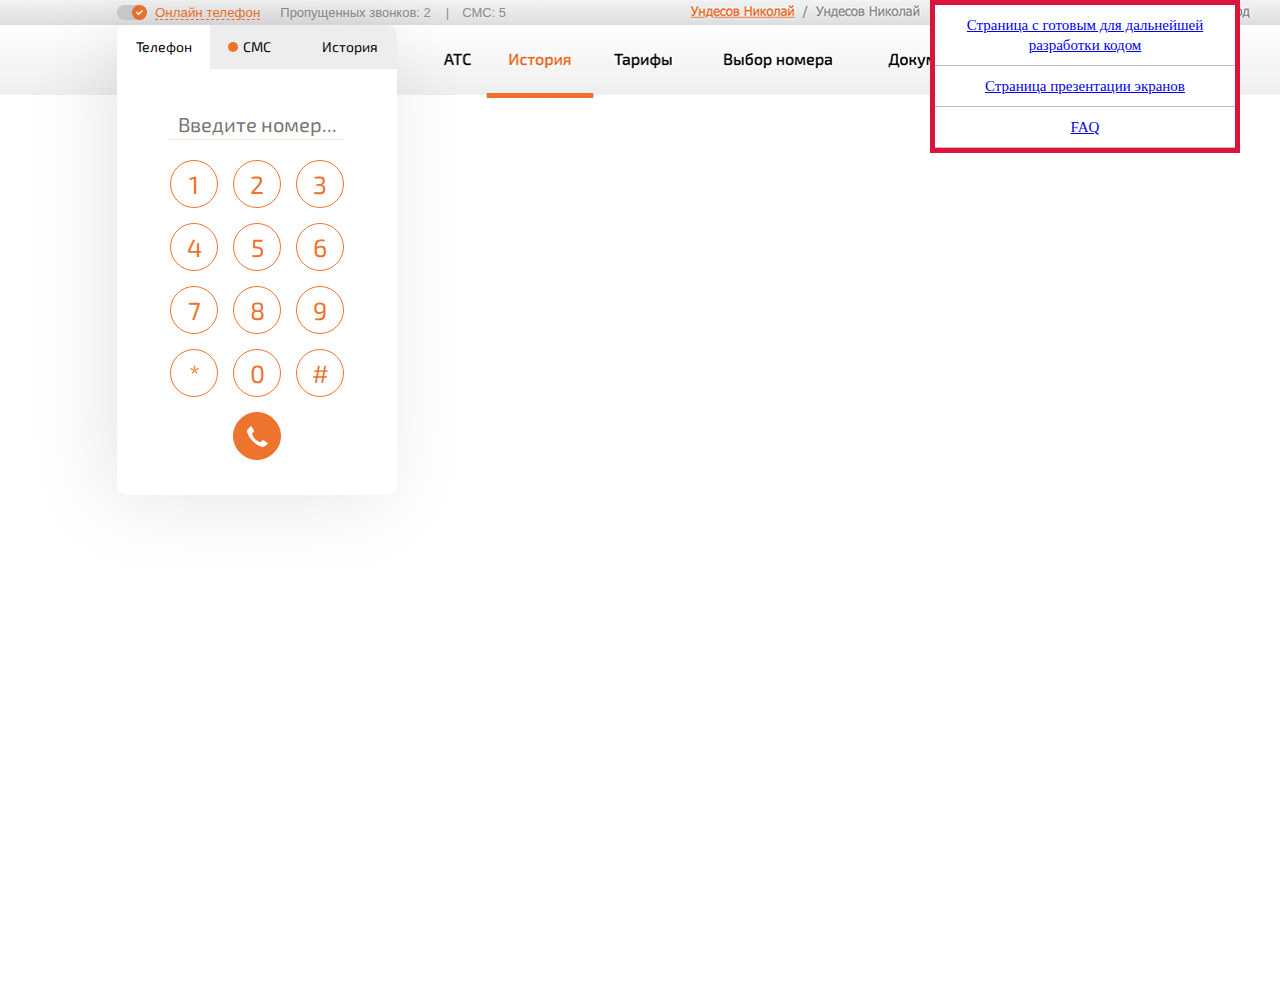
==== index.html @ abaa3167 "rename index file" ====
<!DOCTYPE html>
<html lang="ru">
<head>
  <meta charset="UTF-8">
  <title>Виджет телефона</title>
  <meta name="format-detection" content="telephone=no"><!--Убирает подсветку номеров в edge-->
  <link rel="stylesheet" href="css/style.css">
  <style>
/*
    Стили для демонстрации элементов: 
    1) Задана картинка меню (для наглядности)
    2) Убран фокус у всех элементов
    3) Всем элементам задан box-sizing: border-box;
*/
    body {
      background: url(img/bg-image.png) no-repeat;
      background-position: center top;
      margin: 0;
      padding: 0;
      width: 1437px;
      margin: auto;
      min-height: 1000px;
      padding-left: 117px;
      box-sizing: border-box;
      position: relative;
    }
    
    .menu {
      position: fixed; 
      top: 0; 
      right: 50%;
      transform: translateX(600px);
      width: 300px;
      display: flex;
      flex-direction: column;
      border: 5px solid crimson;
      background-color: #fff;
      z-index: 1000;
    }
    
    .menu-item {
      padding: 10px 5px;
      font-size: 15px;
      line-height: 20px;
      border-bottom: 1px solid silver;
      text-align: center;
    }
    
    .menu-item:hover {
      background-color: crimson;
      color: #fff;
    }
  </style>
</head>
<body class="body">
  <div class="pw">
    <div class="pw-start-panel">
      <button type="button" class="pw-init-toggle pw-init-toggle--on"></button>
      <button type="button" class="pw-open-toggle pw-open-toggle--available">Онлайн телефон</button>
      
      <div class="pw-status-info pw-status-info--display">
        <span class="pw-status-info__item-call">2</span>
        <span class="pw-status-info__item-sms">5</span>
      </div>
    </div>
    
    <div class="pw-viewport pw-viewport--display-full js-pw-scroller-wrapper">
     <div class="pw-indicator pw-indicator--sms pw-block-hidden">
       <div class="pw-indicator__info">
         <div class="pw-indicator__number">+7 965 789 83 67</div>
         <div class="pw-indicator__time">00:00</div>
       </div>
     </div>
     
      <ul class="pw-bar">
        <li class="pw-bar__item pw-bar__item--tel pw-bar__item--active">Телефон</li>
        <li class="pw-bar__item pw-bar__item--sms pw-bar__item--tel pw-bar__item--marked">СМС</li>
        <li class="pw-bar__item pw-bar__item--history">История</li>
      </ul>
      
      <div class="pw-number-field">
        <input type="tel" class="pw-number-field__field" placeholder="Введите номер...">
        <button class="pw-number-field__clean-btn pw-number-field__clean-btn--display"></button>
      </div>
      
      <ul class="pw-numpad">
        <li class="pw-numpad__btn pw-btn">1</li>
        <li class="pw-numpad__btn pw-btn">2</li>
        <li class="pw-numpad__btn pw-btn">3</li>

        <li class="pw-numpad__btn pw-btn">4</li>
        <li class="pw-numpad__btn pw-btn">5</li>
        <li class="pw-numpad__btn pw-btn">6</li>

        <li class="pw-numpad__btn pw-btn">7</li>
        <li class="pw-numpad__btn pw-btn">8</li>
        <li class="pw-numpad__btn pw-btn">9</li>

        <li class="pw-numpad__btn pw-btn">*</li>
        <li class="pw-numpad__btn pw-btn">0</li>
        <li class="pw-numpad__btn pw-btn">#</li>
      </ul>
      
      <ul class="pw-functionpad pw-block-hidden">
        <li class="pw-functionpad__btn pw-btn pw-btn--disabled">
          <svg xmlns="http://www.w3.org/2000/svg" viewBox="0 0 19 27" height="27" width="19" class="pw-btn__icon"><rect ry="4.5" rx="4.5" height="17" width="9" y="3" x="5"></rect><path d="m2.5 16-1 0c0.1 4.2 3.6 7.5 7.8 7.5h0.5c4.2 0.1 7.7-3.3 7.8-7.5l-1 0c-0.1 3.7-3.1 6.6-6.7 6.5h0-0.5 0c-3.7 0.1-6.7-2.8-6.7-6.5z"></path><path d="M9 23h1v3H9V23Z"></path></svg>
        </li>
        <li class="pw-functionpad__btn pw-btn">
          <svg xmlns="http://www.w3.org/2000/svg" viewBox="0 0 23 18" height="18" width="23" class="pw-btn__icon"><path d="M15.5 1V2c3.6 0 6.5 3.2 6.5 7.2v0.6c0 4-2.9 7.2-6.5 7.2v1c4.2 0 7.5-3.7 7.5-8.2V9.2c0-4.5-3.3-8.2-7.5-8.2z"></path><path d="m14.5 5.3v1c2 0 3.5 1.4 3.5 3.1v0.3c0 1.7-1.5 3.1-3.5 3.1v1c2.4 0 4.5-1.8 4.5-4.1V9.4c0-2.3-2-4.1-4.5-4.1z"></path><path d="m0 6h4l6-6h1V18H10L4 12H0Z"></path></svg>
        </li>
        <li class="pw-functionpad__btn pw-btn">
          <svg xmlns="http://www.w3.org/2000/svg" viewBox="0 0 512 512" width="25" height="25" class="pw-btn__icon"><path d="M0 88.5H110.5L213.2 215.1 331.7 79h81.7L359 30.5 392.7 0.8 510.1 101.5 393.1 202.5 359 171.6 416.1 122.4l-60.6-0.8-112.4 129.7 112.4 137.7 58.7 0.4-54.8-49.2 33.4-29.7 117.7 100.3-117 101.4-34.5-30.9 57.1-49.6H330.6L211.3 286.4 85.9 432.5-0.4 431.3 0 391.7 0.1 389.1 61.4 389 182.2 250.3 85.4 131.9-0.3 131.3Z"></path></svg>
        </li>
        <li class="pw-functionpad__btn pw-btn">
          <svg xmlns="http://www.w3.org/2000/svg" viewBox="0 0 21 21" height="21" width="21" class="pw-btn__icon"><circle r="2.5" cy="2.5" cx="2.5"></circle><circle r="2.5" cy="10.5" cx="2.5"></circle><circle r="2.5" cy="18.5" cx="2.5"></circle><circle r="2.5" cy="2.5" cx="10.5"></circle><circle r="2.5" cy="10.5" cx="10.5"></circle><circle r="2.5" cy="10.5" cx="18.5"></circle><circle r="2.5" cy="18.5" cx="18.5"></circle><circle r="2.5" cy="2.5" cx="18.5"></circle><circle r="2.5" cy="18.5" cx="10.5"></circle></svg>
        </li>
        <li class="pw-functionpad__btn pw-btn">
          <svg xmlns="http://www.w3.org/2000/svg" viewBox="0 0 15 16" width="15" height="16" class="pw-btn__icon"><rect width="5.6" height="16"></rect><rect x="9.4" width="5.6" height="16"></rect></svg>
        </li>
      </ul>
      
      <ul class="pw-actionpad pw-actionpad--make-call">
        <li class="pw-actionpad__btn pw-actionpad__btn--back pw-btn pw-btn--color">
          <svg xmlns="http://www.w3.org/2000/svg" viewBox="0 0 55 46" width="25" height="25" class="pw-btn__icon"><polygon points="43 0 43 46 3 23"></polygon></svg>
        </li>
        
        <li class="pw-actionpad__btn pw-actionpad__btn--chat pw-btn pw-btn--color">
          <svg xmlns="http://www.w3.org/2000/svg" viewBox="0 0 136 95" width="25" height="17" class="pw-btn__icon"><path class="st0" d="M131.8 0H4.2C1.9 0 0 1.9 0 4.2V90.8c0 2.3 1.9 4.2 4.2 4.2l83.6-0.2h43.9c2.3 0 4.2-1.9 4.2-4.2V4.2C136 1.9 134.2 0 131.8 0ZM119.2 8.6 68.9 58.9 18.7 8.6ZM8.4 10.3 43.3 45.3 8.4 80.2Zm5.4 76.2 35.4-35.4 16.6 16.7c0.8 0.8 1.8 1.2 3 1.2 1.1 0 2.2-0.4 3-1.2l14.7-14.8 33.2 33.2H85.1m42.6-3.8-35.2-35.2 35.2-35.2z"></path></svg>
        </li>

        <li class="pw-actionpad__btn pw-actionpad__btn--call pw-btn pw-btn--color">
          <svg xmlns="http://www.w3.org/2000/svg" width="21" height="21" viewBox="0 0 21 21" class="pw-btn__icon"><path d="M16.3 21C16.8 21 21 17.9 21 17.5 21 17.1 16.3 14.1 15.9 14.1 15.5 14.1 14.1 15.8 13.8 16 13.4 16.1 11.1 16.1 8.5 13.5 6 11 5.1 8 5.1 7.5 5.1 7.1 7.2 5.7 7.3 5.3 7.4 5 4.5 0 4 0 3.5 0 0 4.3 0 4.7 0 5 0.3 9.6 6.2 15.5 12 21.3 15.9 21 16.3 21Z"></path></svg>
        </li>

        <li class="pw-actionpad__btn pw-actionpad__btn--cancel pw-btn pw-btn--color">
          <svg xmlns="http://www.w3.org/2000/svg" viewBox="0 0 28 28" width="21" height="21" class="pw-btn__icon"><path d="M0 24l4 4 10-10 10 10 4-4L18 14 28 4l-4-4L14 10 4 0 0 4l10 10L0 24z"></path></svg>
        </li>

        <li class="pw-actionpad__btn pw-actionpad__btn--transfer pw-btn pw-btn--color">
          <svg xmlns="http://www.w3.org/2000/svg" viewBox="0 0 512 512" width="25" height="25" class="pw-btn__icon"><path d="M0 88.5H110.5L213.2 215.1 331.7 79h81.7L359 30.5 392.7 0.8 510.1 101.5 393.1 202.5 359 171.6 416.1 122.4l-60.6-0.8-112.4 129.7 112.4 137.7 58.7 0.4-54.8-49.2 33.4-29.7 117.7 100.3-117 101.4-34.5-30.9 57.1-49.6H330.6L211.3 286.4 85.9 432.5-0.4 431.3 0 391.7 0.1 389.1 61.4 389 182.2 250.3 85.4 131.9-0.3 131.3Z"></path></svg>
        </li>
      </ul>
      
      <div class="pw-chats-box js-pw-scroller-wrapper  pw-block-hidden">
        <div class="pw-chats-box__bar">
          <div class="pw-chats-box__date">12.04.2017</div>
          <div class="pw-chats-box__add"></div>
        </div>
        
        <ul class="pw-chats-box__list js-pw-scroller">
          <li class="pw-chats-box__item pw-item pw-item--marked pw-item--chat">
            <div class="pw-item__number">+7 556 463 58 74</div>
            <div class="pw-item__time">10:12</div>
          </li>

          <li class="pw-chats-box__item pw-item pw-item--marked pw-item--chat">
            <div class="pw-item__number">+7 556 463 58 74</div>
            <div class="pw-item__time">10:12</div>
          </li>

          <li class="pw-chats-box__item pw-item pw-item--marked pw-item--chat">
            <div class="pw-item__number">+7 556 463 58 74</div>
            <div class="pw-item__time">10:12</div>
          </li>

          <li class="pw-chats-box-item pw-item pw-item--chat">
            <div class="pw-item__number">+7 556 463 58 74</div>
            <div class="pw-item__time">10:12</div>
          </li>

          <li class="pw-chats-box-item pw-item pw-item--chat">
            <div class="pw-item__number">+7 556 463 58 74</div>
            <div class="pw-item__time">10:12</div>
          </li>

          <li class="pw-chats-box-item pw-item pw-item--chat">
            <div class="pw-item__number">+7 556 463 58 74</div>
            <div class="pw-item__time">10:12</div>
          </li>

          <li class="pw-chats-box-item pw-item pw-item--chat">
            <div class="pw-item__number">+7 556 463 58 74</div>
            <div class="pw-item__time">10:12</div>
          </li>

          <li class="pw-chats-box-item pw-item pw-item--chat">
            <div class="pw-item__number">+7 556 463 58 74</div>
            <div class="pw-item__time">10:12</div>
          </li>

          <li class="pw-chats-box-item pw-item pw-item--chat">
            <div class="pw-item__number">+7 556 463 58 74</div>
            <div class="pw-item__time">10:12</div>
          </li>

          <li class="pw-chats-box-item pw-item pw-item--chat">
            <div class="pw-item__number">+7 556 463 58 74</div>
            <div class="pw-item__time">10:12</div>
          </li>

          <li class="pw-chats-box-item pw-item pw-item--chat">
            <div class="pw-item__number">+7 556 463 58 74</div>
            <div class="pw-item__time">10:12</div>
          </li>

          <li class="pw-chats-box-item pw-item pw-item--chat">
            <div class="pw-item__number">+7 556 463 58 74</div>
            <div class="pw-item__time">10:12</div>
          </li>

          <li class="pw-chats-box-item pw-item pw-item--chat">
            <div class="pw-item__number">+7 556 463 58 74</div>
            <div class="pw-item__time">10:12</div>
          </li>

          <li class="pw-chats-box-item pw-item pw-item--chat">
            <div class="pw-item__number">+7 556 463 58 74</div>
            <div class="pw-item__time">10:12</div>
          </li>

          <li class="pw-chats-box-item pw-item pw-item--chat">
            <div class="pw-item__number">+7 556 463 58 74</div>
            <div class="pw-item__time">10:12</div>
          </li>
        </ul>
      </div>
      
      <div class="pw-chat-box js-pw-scroller-wrapper pw-block-hidden">
        <div class="pw-chat-box__bar"> 
          <button class="pw-chat-box__back"></button>
          <div class="pw-chat-box__number">+7 556 463 58 74</div>
        </div> 
          <ul class="pw-chat-box__sms-list js-pw-scroller">
            <li class="pw-chat-box__sms pw-chat-box__sms--in">Входящее сообщение</li>
            <li class="pw-chat-box__sms pw-chat-box__sms--out">Исходящее сообщение</li>
            <li class="pw-chat-box__sms pw-chat-box__sms--in">Длиииииииииииииииииииииииииииииииииииииииииииииииииииииииииииииииииииииииииииииииииииииииииииииииииииииииииииииииииииииииииииииииииииииииииинное входящее сообщение</li>
            <li class="pw-chat-box__sms pw-chat-box__sms--out">Длиииииииииииииииииииииииииииииииииииииииииииииииииииииииииииииииииииииииииииииииииииииииииииииииииииииииииииииииииииииииииииииииииииииииииинное исходящее сообщение</li>
            <li class="pw-chat-box__sms pw-chat-box__sms--in">.</li>
            <li class="pw-chat-box__sms pw-chat-box__sms--out">.</li>
            <li class="pw-chat-box__sms pw-chat-box__sms--in">Входящее сообщение</li>
            <li class="pw-chat-box__sms pw-chat-box__sms--out">Исходящее сообщение</li>
          </ul>
        <div class="pw-chat-box__field-group">
          <input type="text" class="pw-chat-box__sms-field" placeholder="Введите сообщение...">
          <button class="pw-chat-box__send-btn">Отправить</button>
        </div>
      </div>
      
      <div class="pw-history-box js-pw-scroller-wrapper  pw-block-hidden">
        <div class="pw-history-box__bar">
          <div class="pw-history-box__date">12.04.2017</div>
        </div>
        
        <ul class="pw-history-box__list js-pw-scroller" >
          <li class="pw-history-box__item pw-item pw-item--status--answered pw-item--type--in pw-item--marked">
            <div class="pw-item__number">+7 556 463 58 74</div>
            <div class="pw-item__time">10:12</div>
          </li>
          <li class="pw-history-box__item pw-item pw-item--status--answered pw-item--type--internal">
            <div class="pw-item__number">+7 556 463 58 74</div>
            <div class="pw-item__time">10:12</div>
          </li>
          <li class="pw-history-box__item pw-item pw-item--status--answered pw-item--type--out">
            <div class="pw-item__number">+7 556 463 58 74</div>
            <div class="pw-item__time">10:12</div>
          </li>

          <li class="pw-history-box__item pw-item pw-item--status--missed pw-item--type--in">
            <div class="pw-item__number">+7 556 463 58 74</div>
            <div class="pw-item__time">10:12</div>
          </li>
          <li class="pw-history-box__item pw-item pw-item--status--missed pw-item--type--internal">
            <div class="pw-item__number">+7 556 463 58 74</div>
            <div class="pw-item__time">10:12</div>
          </li>
          <li class="pw-history-box__item pw-item pw-item--status--missed pw-item--type--out">
            <div class="pw-item__number">+7 556 463 58 74</div>
            <div class="pw-item__time">10:12</div>
          </li>

          <li class="pw-history-box__item pw-item pw-item--status--fail pw-item--type--in">
            <div class="pw-item__number">+7 556 463 58 74</div>
            <div class="pw-item__time">10:12</div>
          </li>
          <li class="pw-history-box__item pw-item pw-item--status--fail pw-item--type--internal">
            <div class="pw-item__number">+7 556 463 58 74</div>
            <div class="pw-item__time">10:12</div>
          </li>
          <li class="pw-history-box__item pw-item pw-item--status--fail pw-item--type--out">
            <div class="pw-item__number">+7 556 463 58 74</div>
            <div class="pw-item__time">10:12</div>
          </li>
        </ul>
      </div>
    </div>
    <button class="pw-btn-minimize"></button>
  </div>
  
  <div class="menu">
    <a href="index1.html" class="menu-item">Страница с готовым для дальнейшей разработки кодом</a>
    <a href="screens.html" class="menu-item">Страница презентации экранов</a>
    <a href="faq.html" class="menu-item">FAQ</a>
  </div>
  <script src="js/script.js"></script>
</body>
</html>
---- css/style.css ----
/******************** buns *****************/
/******************** @ *****************/
@import url('https://fonts.googleapis.com/css?family=Exo+2:400,500,600');
.pw {
  -webkit-box-sizing: border-box;
  box-sizing: border-box;
}
.pw *,
.pw *::before,
.pw *::after {
  -webkit-box-sizing: inherit;
  box-sizing: inherit;
}
.pw *:focus {
  outline: none;
}
@keyframes call-out {
  0% {
    background-position: -100px 0;
  }
  50% {
    background-position: -290px 0;
  }
  100% {
    background-position: -100px 0;
  }
}
@keyframes call-in {
  0% {
    background-position: 20px 0;
  }
  50% {
    background-position: 220px 0;
  }
  100% {
    background-position: 20px 0;
  }
}
/***************** blocks **************/
.pw {
  position: relative;
  height: 25px;
}
.pw .pw-start-panel {
  height: 25px;
}
.pw .pw-init-toggle {
  margin-right: 8px;
}
.pw .pw-open-toggle {
  margin-right: 20px;
}
.pw .pw-viewport {
  position: absolute;
  left: 0;
  top: 100%;
}
.pw-start-panel {
  height: 25px;
  display: flex;
  align-items: center;
}
.pw-init-toggle {
  display: inline-block;
  border: none;
  background-color: transparent;
  border-radius: 0;
  padding: 0;
  width: 30px;
  height: 15px;
  border-radius: 8px;
  background-color: #cbcbcb;
  cursor: pointer;
}
.pw-init-toggle:before {
  content: "";
  display: block;
  width: 15px;
  height: 15px;
  border-radius: 50%;
  background-image: url(../img/status-off.svg);
  background-repeat: no-repeat;
  background-size: 7px;
  background-position: center center;
  background-color: #676767;
  transition: margin-left 0.5s;
}
.pw-init-toggle--on:before {
  margin-left: 15px;
  background-color: #ee732d;
  background-image: url(../img/status-on.svg);
}
.pw-open-toggle {
  display: inline-block;
  border: none;
  background-color: transparent;
  border-radius: 0;
  padding: 0;
  position: relative;
  cursor: no-drop;
  color: #818181;
}
.pw-open-toggle--available {
  color: #ee732d;
  cursor: pointer;
}
.pw-open-toggle--available::before {
  content: "";
  width: 100%;
  position: absolute;
  bottom: 0px;
  border-bottom: 1px dashed #ee732d;
}
.pw-status-info {
  font-family: Tahoma, sans-serif;
  font-size: 0;
  line-height: 25px;
  color: #8b8b8b;
  display: none;
}
.pw-status-info--display {
  display: flex;
}
.pw-status-info__item-sms {
  font-size: 13px;
  padding-left: 13px;
}
.pw-status-info__item-sms::before {
  content: "СМС: ";
}
.pw-status-info__item-call {
  font-size: 13px;
}
.pw-status-info__item-call::before {
  content: "Пропущенных звонков: ";
}
.pw-status-info__item-call::after {
  content: "|";
  padding-left: 15px;
}
.pw-viewport {
  width: 280px;
  background-color: #fff;
  overflow: hidden;
  border-radius: 10px;
  height: 0;
  box-shadow: -10px 5px 80px 0px rgba(0, 0, 0, 0.1);
  transition: height ease 0.5s;
}
.pw-viewport--display-short {
  height: 70px;
}
.pw-viewport--display-full {
  height: 470px;
}
.pw-btn-minimize {
  background-color: transparent;
  border-radius: 0;
  padding: 0;
  width: 22px;
  height: 22px;
  border-radius: 50%;
  border: none;
  background-color: #fff;
  box-shadow: 0 0 21px 0 rgba(0, 0, 0, 0.15);
  position: absolute;
  left: 129px;
  top: 510px;
  cursor: pointer;
  display: none;
}
.pw-btn-minimize::before,
.pw-btn-minimize::after {
  content: "";
  display: block;
  width: 2px;
  background-color: gray;
  height: 9px;
  position: absolute;
  top: 7px;
  left: 10px;
  border-radius: 1px;
  transform-origin: 1px 1px;
}
.pw-btn-minimize::before {
  transform: rotate(45deg);
}
.pw-btn-minimize::after {
  transform: rotate(-45deg);
}
.pw-btn-minimize:hover {
  background-color: #ee732d;
}
.pw-btn-minimize:hover::before,
.pw-btn-minimize:hover::after {
  background-color: #fff;
}
.pw-btn-minimize--display {
  display: block;
}
.pw-bar {
  margin-top: 0;
  margin-bottom: 0;
  padding-left: 0;
  list-style: none;
  width: 280px;
  display: flex;
  font-family: "Exo 2", Tahoma, sans-serif;
  font-size: 14px;
  font-weight: normal;
  color: #000;
}
.pw-bar__item {
  flex-basis: 90px;
  flex-grow: 1;
  text-align: center;
  background-color: #ededed;
  line-height: 44px;
  cursor: pointer;
}
.pw-bar__item:hover {
  background-color: #ee732d;
  color: #fff;
}
.pw-bar__item:hover::before {
  background-color: #fff;
}
.pw-bar__item--marked::before {
  content: "";
  display: inline-block;
  width: 10px;
  height: 10px;
  margin-right: -10px;
  background-color: #ee732d;
  border-radius: 50%;
  transform: translateX(-15px);
}
.pw-bar__item--active {
  background-color: #fff;
}
.pw-bar__item--active:hover {
  background-color: #fff;
  color: #000;
}
.pw-bar__item--active:hover::before {
  background-color: #ee732d;
}
.pw-btn {
  width: 48px;
  height: 48px;
  border-radius: 50%;
  border: 1px solid #ee732d;
  text-align: center;
  line-height: 1;
  font-family: "Exo 2", Tahoma, sans-serif;
  font-size: 25px;
  color: #ee732d;
  display: flex;
  align-items: center;
  justify-content: center;
  cursor: pointer;
}
.pw-btn__icon {
  fill: #ee732d;
}
.pw-btn:hover {
  background-color: #ee732d;
  color: #fff;
  border-color: #ee732d;
}
.pw-btn:hover .pw-btn__icon {
  fill: #fff;
}
.pw-btn--color {
  background-color: #ee732d;
  color: #fff;
}
.pw-btn--color .pw-btn__icon {
  fill: #fff;
}
.pw-btn--color:hover {
  background-color: #fff;
  color: #ee732d;
}
.pw-btn--color:hover .pw-btn__icon {
  fill: #ee732d;
}
.pw-btn--disabled {
  border-color: #979797;
  color: #979797;
}
.pw-btn--disabled .pw-btn__icon {
  fill: #979797;
}
.pw-btn--disabled:hover {
  background-color: #fff;
  color: #979797;
  border-color: #979797;
}
.pw-btn--disabled:hover .pw-btn__icon {
  fill: #979797;
}
/*Круглые кнопки*/
.pw-number-field {
  width: 280px;
  padding: 0 53px;
  position: relative;
  margin-bottom: 20px;
  margin-top: 40px;
}
.pw-number-field__field {
  width: 100%;
  border: none;
  border-bottom: 1px solid #fbe3d7;
  font-family: "Exo 2", Tahoma, sans-serif;
  font-size: 20px;
  line-height: 30px;
  color: #000;
  text-align: center;
  padding: 0;
}
.pw-number-field__field:focus + .pw-number-field__clean-btn {
  display: block;
}
.pw-number-field__clean-btn {
  border: none;
  background-color: transparent;
  border-radius: 0;
  padding: 0;
  width: 15px;
  height: 15px;
  position: absolute;
  right: 33px;
  top: 7px;
  display: none;
  cursor: pointer;
}
.pw-number-field__clean-btn::before,
.pw-number-field__clean-btn::after {
  content: "";
  display: block;
  position: absolute;
  width: 1px;
  height: 100%;
  background-color: #ee732d;
  left: 7px;
  top: 0;
  transform-origin: center center;
}
.pw-number-field__clean-btn::before {
  transform: rotate(45deg);
}
.pw-number-field__clean-btn::after {
  transform: rotate(-45deg);
}
.pw-number-field__clean-btn:hover::before,
.pw-number-field__clean-btn:hover::after {
  background-color: #979797;
}
.pw-numpad {
  width: 280px;
  margin-top: 0;
  margin-bottom: 0;
  padding-left: 0;
  list-style: none;
  padding: 0 53px;
  display: flex;
  flex-wrap: wrap;
}
.pw-numpad__btn {
  flex-grow: 0;
  flex-shrink: 0;
  margin-right: 15px;
  margin-bottom: 15px;
}
.pw-numpad__btn:nth-child(3n) {
  margin-right: 0;
}
.pw-actionpad {
  width: 280px;
  margin-top: 0;
  margin-bottom: 0;
  padding-left: 0;
  list-style: none;
  padding: 0 53px;
  display: flex;
  justify-content: space-between;
}
.pw-actionpad__btn {
  flex-shrink: 0;
  display: none;
}
.pw-actionpad--make-call {
  justify-content: center;
}
.pw-actionpad--make-call .pw-actionpad__btn--call {
  display: flex;
}
.pw-actionpad--connecting {
  justify-content: center;
}
.pw-actionpad--connecting .pw-actionpad__btn--cancel {
  display: flex;
}
.pw-actionpad--call {
  justify-content: center;
}
.pw-actionpad--call .pw-actionpad__btn--cancel {
  display: flex;
}
.pw-actionpad--transfer-call .pw-actionpad__btn--back {
  display: flex;
}
.pw-actionpad--transfer-call .pw-actionpad__btn--transfer {
  display: flex;
}
.pw-actionpad--incoming-call .pw-actionpad__btn--call {
  display: flex;
}
.pw-actionpad--incoming-call .pw-actionpad__btn--cancel {
  display: flex;
}
.pw-actionpad--transfer-call .pw-actionpad__btn--back {
  display: flex;
}
.pw-actionpad--transfer-call .pw-actionpad__btn--transfer {
  display: flex;
}
.pw-actionpad--make-call-again .pw-actionpad__btn--back {
  display: flex;
}
.pw-actionpad--make-call-again .pw-actionpad__btn--call {
  display: flex;
}
.pw-actionpad--make-chat .pw-actionpad__btn--back {
  display: flex;
}
.pw-actionpad--make-chat .pw-actionpad__btn--chat {
  display: flex;
}
.pw-functionpad {
  width: 280px;
  margin-top: 0;
  margin-bottom: 0;
  padding-left: 0;
  list-style: none;
  padding: 0 53px;
  display: flex;
  flex-wrap: wrap;
  justify-content: space-between;
  margin-top: 120px;
  height: 267px;
  align-content: flex-start;
}
.pw-functionpad__btn {
  flex-grow: 0;
  flex-shrink: 0;
  margin-right: 15px;
  margin-bottom: 15px;
}
.pw-functionpad__btn:nth-child(3n),
.pw-functionpad__btn:last-child {
  margin-right: 0;
}
.pw-history-box {
  width: 280px;
  height: 426px;
  position: relative;
}
.pw-history-box__bar {
  height: 50px;
  width: 280px;
  display: flex;
  font-family: "Exo 2", Tahoma, sans-serif;
  font-size: 13px;
  line-height: 13px;
  color: rgba(0, 0, 0, 0.7);
  box-shadow: 0 0 25px 0 rgba(0, 0, 0, 0.1);
  position: absolute;
  top: 0;
  left: 0;
  z-index: 1;
}
.pw-history-box__date {
  margin-right: auto;
  padding-left: 20px;
  padding-top: 30px;
}
.pw-history-box__add {
  margin-left: auto;
  width: 50px;
  height: 50px;
  position: relative;
  cursor: pointer;
}
.pw-history-box__add::before,
.pw-history-box__add::after {
  content: "";
  display: block;
  position: absolute;
  width: 2px;
  height: 18px;
  left: 24px;
  top: 16px;
  background-color: #ee732d;
  transform-origin: center center;
}
.pw-history-box__add::before {
  transform: rotate(-90deg);
}
.pw-history-box__add:hover {
  background-color: #ee732d;
}
.pw-history-box__add:hover::after,
.pw-history-box__add:hover::before {
  background-color: #fff;
}
.pw-history-box__list {
  width: 280px;
  height: 376px;
  margin-top: 0;
  margin-bottom: 0;
  padding-left: 0;
  list-style: none;
  overflow-x: hidden;
  overflow-y: scroll;
  margin-top: 50px;
}
.pw-chats-box {
  width: 280px;
  height: 426px;
  position: relative;
}
.pw-chats-box__bar {
  height: 50px;
  width: 280px;
  display: flex;
  font-family: "Exo 2", Tahoma, sans-serif;
  font-size: 13px;
  line-height: 13px;
  color: rgba(0, 0, 0, 0.7);
  box-shadow: 0 0 25px 0 rgba(0, 0, 0, 0.1);
  position: absolute;
  top: 0;
  left: 0;
  z-index: 1;
}
.pw-chats-box__date {
  margin-right: auto;
  padding-left: 20px;
  padding-top: 30px;
}
.pw-chats-box__add {
  margin-left: auto;
  width: 50px;
  height: 50px;
  position: relative;
  cursor: pointer;
}
.pw-chats-box__add::before,
.pw-chats-box__add::after {
  content: "";
  display: block;
  position: absolute;
  width: 2px;
  height: 18px;
  left: 24px;
  top: 16px;
  background-color: #ee732d;
  transform-origin: center center;
}
.pw-chats-box__add::before {
  transform: rotate(-90deg);
}
.pw-chats-box__add:hover {
  background-color: #ee732d;
}
.pw-chats-box__add:hover::after,
.pw-chats-box__add:hover::before {
  background-color: #fff;
}
.pw-chats-box__list {
  width: 280px;
  height: 376px;
  margin-top: 0;
  margin-bottom: 0;
  padding-left: 0;
  list-style: none;
  overflow-x: hidden;
  overflow-y: scroll;
  margin-top: 50px;
}
.pw-item {
  height: 55px;
  border-bottom: 1px solid #e6e6e6;
  position: relative;
  font-family: "Exo 2", Tahoma, sans-serif;
  width: 280px;
  cursor: pointer;
  display: flex;
  align-items: center;
}
.pw-item__number {
  line-height: 15px;
  font-weight: 600;
  font-size: 13px;
  word-wrap: break-word;
  flex: 1 0 120px;
}
.pw-item__time {
  line-height: 15px;
  font-size: 11px;
  width: 55px;
  text-align: center;
  flex: 0 0 55px;
}
.pw-item::before,
.pw-item::after {
  content: "";
  display: block;
  position: absolute;
  width: 80px;
  height: 18px;
  left: 6px;
  font-size: 10px;
  line-height: 18px;
  padding-left: 10px;
}
.pw-item::before {
  top: 13px;
  background-image: url(../img/type-marks.svg);
  background-repeat: no-repeat;
  background-size: 80px auto;
  font-weight: 600;
}
.pw-item::after {
  top: 29px;
}
.pw-item--status--answered {
  background-color: #f6ffeb;
}
.pw-item--status--answered::after {
  content: "Отвечен";
}
.pw-item--status--missed {
  background-color: #ffebe1;
}
.pw-item--status--missed::after {
  content: "Пропущен";
}
.pw-item--status--missed.pw-item--type--in::before {
  background-position: -5px -72px;
}
.pw-item--status--missed.pw-item--type--out::before {
  background-position: 0 -54px;
}
.pw-item--status--missed.pw-item--type--internal::before {
  background-position: 0 -90px;
}
.pw-item--status--fail {
  background-color: #ffebe1;
}
.pw-item--status--fail::after {
  content: "Ошибка";
}
.pw-item--status--fail.pw-item--type--in::before {
  background-position: -5px -72px;
}
.pw-item--status--fail.pw-item--type--out::before {
  background-position: 0 -54px;
}
.pw-item--status--fail.pw-item--type--internal::before {
  background-position: 0 -90px;
}
.pw-item--type--in {
  padding-left: 95px;
}
.pw-item--type--in::before {
  content: "Входящий";
  background-position: -5px -18px;
}
.pw-item--type--in:hover::before {
  background-position: -5px -126px;
}
.pw-item--type--out {
  padding-left: 95px;
}
.pw-item--type--out::before {
  content: "Исходящий";
  background-position: 0 0;
}
.pw-item--type--out:hover::before {
  background-position: 0 -108px;
}
.pw-item--type--internal {
  padding-left: 95px;
}
.pw-item--type--internal::before {
  content: "Внутренний";
  background-position: 0 -36px;
}
.pw-item--type--internal:hover::before {
  background-position: 0 -144px;
}
.pw-item--chat {
  padding-left: 20px;
  padding-right: 35px;
}
.pw-item--chat::after {
  display: none;
}
.pw-item--chat::before {
  content: "";
  display: block;
  width: 12px;
  height: 12px;
  border: 2px solid #ee732d;
  position: absolute;
  transform: rotate(45deg);
  border-left: none;
  border-bottom: none;
  top: 22px;
  left: 250px;
  padding-left: 0;
  background: none;
}
.pw-item--chat:hover::before {
  border-color: #fff;
}
.pw-item--marked .pw-item__number::after {
  content: "";
  display: inline-block;
  width: 10px;
  height: 10px;
  background-color: #ee732d;
  border-radius: 50%;
  margin-left: 12px;
}
.pw-item--marked:hover .pw-item__number::after {
  background-color: #fff;
}
.pw-item:hover {
  border-bottom-color: #ee732d;
  background-color: #ee732d;
  color: #fff;
}
.pw-chat-box {
  width: 280px;
  overflow: hidden;
  font-family: "Exo 2", Tahoma, sans-serif;
  font-size: 14px;
  line-height: 18px;
  position: relative;
  padding: 50px 0;
  height: 426px;
}
.pw-chat-box__bar {
  height: 50px;
  width: 280px;
  position: absolute;
  left: 0;
  top: 0;
  z-index: 1;
  box-shadow: 0 0 25px 0 rgba(0, 0, 0, 0.1);
}
.pw-chat-box__back {
  height: 50px;
  width: 50px;
  position: relative;
  padding-left: 35px;
  padding-top: 26px;
  cursor: pointer;
  border: none;
  background-color: transparent;
  border-radius: 0;
  padding: 0;
  position: absolute;
  top: 0;
  left: 0;
}
.pw-chat-box__back::after {
  content: "";
  display: block;
  width: 12px;
  height: 12px;
  border: 2px solid #ee732d;
  position: absolute;
  transform: rotate(-45deg);
  border-right: none;
  border-bottom: none;
  top: 20px;
  left: 20px;
}
.pw-chat-box__back:hover {
  background-color: #ee732d;
  color: #fff;
}
.pw-chat-box__back:hover::after {
  border-color: #fff;
}
.pw-chat-box__number {
  height: 50px;
  text-align: center;
  line-height: 50px;
  font-weight: bold;
  font-size: 14px;
}
.pw-chat-box__sms-list {
  background-color: #f1f0f0;
  margin-top: 0;
  margin-bottom: 0;
  padding-left: 0;
  list-style: none;
  overflow-x: hidden;
  overflow-y: scroll;
  width: 280px;
  height: 326px;
}
.pw-chat-box__sms {
  border-radius: 20px;
  min-height: 40px;
  position: relative;
  padding: 10px 15px;
  word-wrap: break-word;
  margin: 20px 15px;
}
.pw-chat-box__sms::before {
  content: "";
  display: block;
  width: 20px;
  height: 20px;
  border: 10px solid transparent;
  position: absolute;
  bottom: 3px;
}
.pw-chat-box__sms--in {
  background-color: #cefa90;
  margin-right: 30px;
}
.pw-chat-box__sms--in::before {
  border-right: 20px solid #cefa90;
  border-left: none;
  left: -15px;
  transform: rotate(-20deg);
}
.pw-chat-box__sms--out {
  background-color: #fffdfb;
  margin-left: 30px;
}
.pw-chat-box__sms--out::before {
  border-left: 20px solid #fffdfb;
  border-right: none;
  right: -15px;
  transform: rotate(20deg);
}
.pw-chat-box__field-group {
  display: flex;
  height: 50px;
  width: 280px;
  position: absolute;
  left: 0;
  bottom: 0;
  box-shadow: 0 0 25px 0 rgba(0, 0, 0, 0.1);
  z-index: 1;
}
.pw-chat-box__sms-field {
  display: block;
  width: 150px;
  flex-grow: 1;
  line-height: 50px;
  border: none;
  padding-left: 15px;
}
.pw-chat-box__send-btn {
  display: block;
  line-height: 50px;
  width: 100px;
  background-color: #fff;
  border: none;
  flex-shrink: 0;
  color: #ee732d;
  cursor: pointer;
}
.pw-chat-box__send-btn:hover {
  background-color: #ee732d;
  color: #fff;
}
.pw-indicator {
  width: 280px;
  height: 70px;
  background-image: url(../img/call-mask.svg);
  background-color: #cefa90;
  background-size: auto 70px;
  background-repeat: no-repeat;
  font-family: "Exo 2", Tahoma, sans-serif;
  font-size: 14px;
  color: rgba(0, 0, 0, 0.6);
  text-align: center;
  cursor: pointer;
  position: absolute;
  top: 0;
  left: 0;
  z-index: 10;
}
.pw-indicator__number {
  color: #000;
  font-size: 20px;
  display: block;
  padding-top: 16px;
  font-weight: 600;
}
.pw-indicator__time {
  display: none;
}
.pw-indicator--call-in {
  animation: call-in 2.3s ease infinite;
}
.pw-indicator--call-in::after {
  content: "Входящий";
  display: block;
}
.pw-indicator--call-out {
  animation: call-out 2.3s ease infinite;
}
.pw-indicator--call-out::after {
  content: "Вызов...";
  display: block;
}
.pw-indicator--cancel {
  background-color: #ffc7ad;
  background-image: none;
}
.pw-indicator--cancel::after {
  content: "Отмена";
  display: block;
}
.pw-indicator--call {
  background-color: #cefa90;
  background-image: none;
}
.pw-indicator--call::after {
  display: none;
}
.pw-indicator--call .pw-indicator__time {
  display: block;
}
.pw-indicator--sms {
  background-color: #cefa90;
  background-image: none;
}
.pw-indicator--sms::after {
  content: "СМС";
  display: block;
}
.pw-indicator__info {
  margin: 0;
}
.pw-block-hidden {
  display: none;
}

/*# sourceMappingURL=style.css.map */
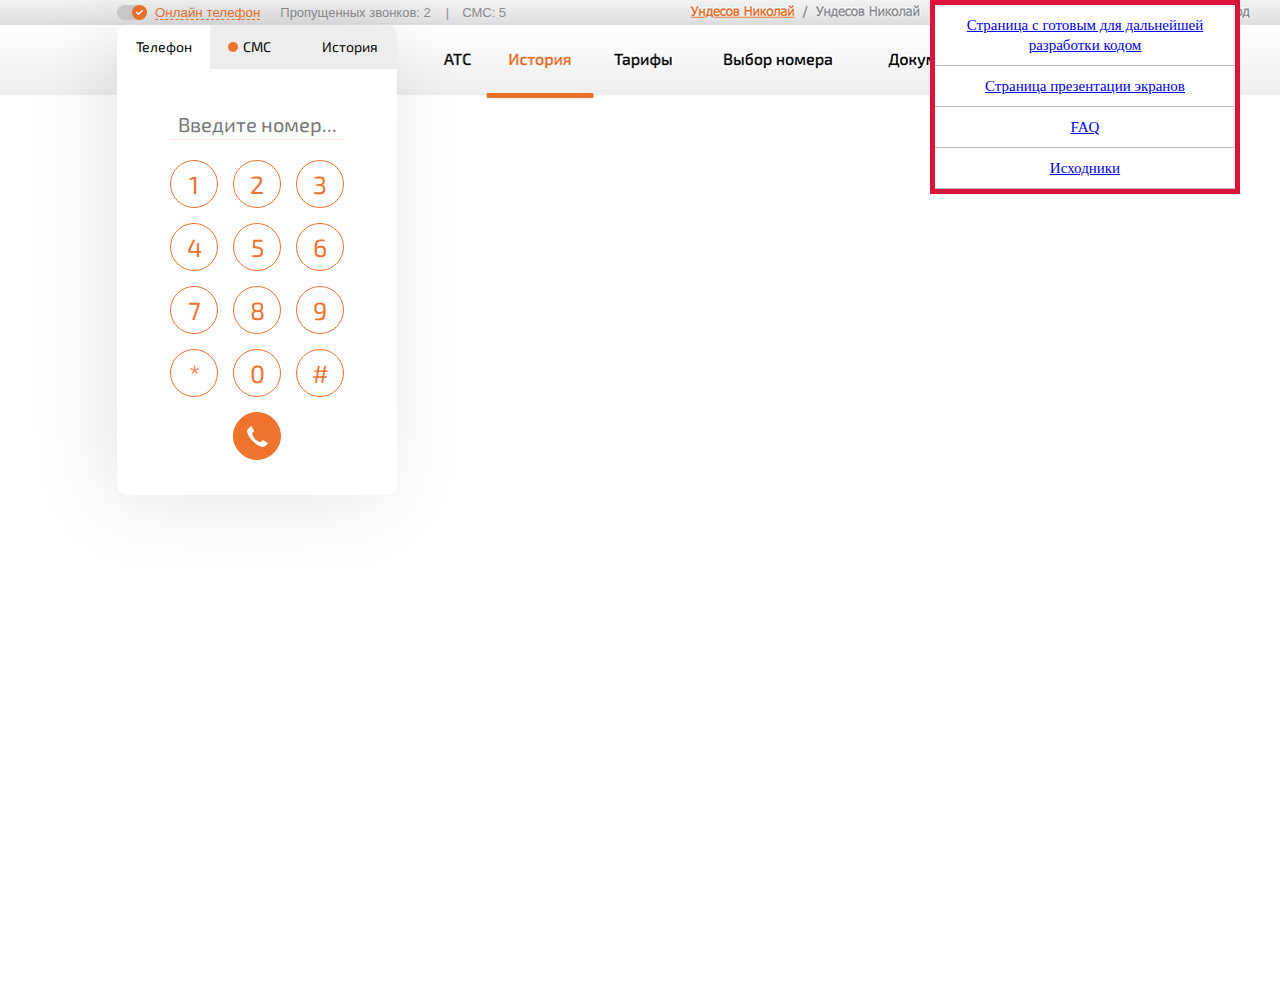
==== commit fbc923ec: "add github link" ====
--- a/index.html
+++ b/index.html
@@ -1,331 +1,309 @@
 <!DOCTYPE html>
 <html lang="ru">
+
 <head>
-  <meta charset="UTF-8">
-  <title>Виджет телефона</title>
-  <meta name="format-detection" content="telephone=no"><!--Убирает подсветку номеров в edge-->
-  <link rel="stylesheet" href="css/style.css">
-  <style>
-/*
-    Стили для демонстрации элементов: 
-    1) Задана картинка меню (для наглядности)
-    2) Убран фокус у всех элементов
-    3) Всем элементам задан box-sizing: border-box;
-*/
-    body {
-      background: url(img/bg-image.png) no-repeat;
-      background-position: center top;
-      margin: 0;
-      padding: 0;
-      width: 1437px;
-      margin: auto;
-      min-height: 1000px;
-      padding-left: 117px;
-      box-sizing: border-box;
-      position: relative;
-    }
-    
-    .menu {
-      position: fixed; 
-      top: 0; 
-      right: 50%;
-      transform: translateX(600px);
-      width: 300px;
-      display: flex;
-      flex-direction: column;
-      border: 5px solid crimson;
-      background-color: #fff;
-      z-index: 1000;
-    }
-    
-    .menu-item {
-      padding: 10px 5px;
-      font-size: 15px;
-      line-height: 20px;
-      border-bottom: 1px solid silver;
-      text-align: center;
-    }
-    
-    .menu-item:hover {
-      background-color: crimson;
-      color: #fff;
-    }
-  </style>
+    <meta charset="UTF-8">
+    <title>Виджет телефона</title>
+    <meta name="format-detection" content="telephone=no">
+    <!--Убирает подсветку номеров в edge-->
+    <link rel="stylesheet" href="css/style.css">
+    <style>
+        /*
+            Стили для демонстрации элементов: 
+            1) Задана картинка меню (для наглядности)
+            2) Убран фокус у всех элементов
+            3) Всем элементам задан box-sizing: border-box;
+        */
+            body {
+              background: url(img/bg-image.png) no-repeat;
+              background-position: center top;
+              margin: 0;
+              padding: 0;
+              width: 1437px;
+              margin: auto;
+              min-height: 1000px;
+              padding-left: 117px;
+              box-sizing: border-box;
+              position: relative;
+            }
+            
+            .menu {
+              position: fixed; 
+              top: 0; 
+              right: 50%;
+              transform: translateX(600px);
+              width: 300px;
+              display: flex;
+              flex-direction: column;
+              border: 5px solid crimson;
+              background-color: #fff;
+              z-index: 1000;
+            }
+            
+            .menu-item {
+              padding: 10px 5px;
+              font-size: 15px;
+              line-height: 20px;
+              border-bottom: 1px solid silver;
+              text-align: center;
+            }
+            
+            .menu-item:hover {
+              background-color: crimson;
+              color: #fff;
+            }
+    </style>
 </head>
+
 <body class="body">
-  <div class="pw">
-    <div class="pw-start-panel">
-      <button type="button" class="pw-init-toggle pw-init-toggle--on"></button>
-      <button type="button" class="pw-open-toggle pw-open-toggle--available">Онлайн телефон</button>
-      
-      <div class="pw-status-info pw-status-info--display">
-        <span class="pw-status-info__item-call">2</span>
-        <span class="pw-status-info__item-sms">5</span>
-      </div>
+    <div class="pw">
+        <div class="pw-start-panel">
+            <button type="button" class="pw-init-toggle pw-init-toggle--on"></button>
+            <button type="button" class="pw-open-toggle pw-open-toggle--available">Онлайн телефон</button>
+
+            <div class="pw-status-info pw-status-info--display">
+                <span class="pw-status-info__item-call">2</span>
+                <span class="pw-status-info__item-sms">5</span>
+            </div>
+        </div>
+
+        <div class="pw-viewport pw-viewport--display-full js-pw-scroller-wrapper">
+            <div class="pw-indicator pw-indicator--sms pw-block-hidden">
+                <div class="pw-indicator__info">
+                    <div class="pw-indicator__number">+7 965 789 83 67</div>
+                    <div class="pw-indicator__time">00:00</div>
+                </div>
+            </div>
+
+            <ul class="pw-bar">
+                <li class="pw-bar__item pw-bar__item--tel pw-bar__item--active">Телефон</li>
+                <li class="pw-bar__item pw-bar__item--sms pw-bar__item--tel pw-bar__item--marked">СМС</li>
+                <li class="pw-bar__item pw-bar__item--history">История</li>
+            </ul>
+
+            <div class="pw-number-field">
+                <input type="tel" class="pw-number-field__field" placeholder="Введите номер...">
+                <button class="pw-number-field__clean-btn pw-number-field__clean-btn--display"></button>
+            </div>
+
+            <ul class="pw-numpad">
+                <li class="pw-numpad__btn pw-btn">1</li>
+                <li class="pw-numpad__btn pw-btn">2</li>
+                <li class="pw-numpad__btn pw-btn">3</li>
+
+                <li class="pw-numpad__btn pw-btn">4</li>
+                <li class="pw-numpad__btn pw-btn">5</li>
+                <li class="pw-numpad__btn pw-btn">6</li>
+
+                <li class="pw-numpad__btn pw-btn">7</li>
+                <li class="pw-numpad__btn pw-btn">8</li>
+                <li class="pw-numpad__btn pw-btn">9</li>
+
+                <li class="pw-numpad__btn pw-btn">*</li>
+                <li class="pw-numpad__btn pw-btn">0</li>
+                <li class="pw-numpad__btn pw-btn">#</li>
+            </ul>
+
+            <ul class="pw-functionpad pw-block-hidden">
+                <li class="pw-functionpad__btn pw-btn pw-btn--disabled">
+                    <svg xmlns="http://www.w3.org/2000/svg" viewBox="0 0 19 27" height="27" width="19" class="pw-btn__icon"><rect ry="4.5" rx="4.5" height="17" width="9" y="3" x="5"></rect><path d="m2.5 16-1 0c0.1 4.2 3.6 7.5 7.8 7.5h0.5c4.2 0.1 7.7-3.3 7.8-7.5l-1 0c-0.1 3.7-3.1 6.6-6.7 6.5h0-0.5 0c-3.7 0.1-6.7-2.8-6.7-6.5z"></path><path d="M9 23h1v3H9V23Z"></path></svg>
+                </li>
+                <li class="pw-functionpad__btn pw-btn">
+                    <svg xmlns="http://www.w3.org/2000/svg" viewBox="0 0 23 18" height="18" width="23" class="pw-btn__icon"><path d="M15.5 1V2c3.6 0 6.5 3.2 6.5 7.2v0.6c0 4-2.9 7.2-6.5 7.2v1c4.2 0 7.5-3.7 7.5-8.2V9.2c0-4.5-3.3-8.2-7.5-8.2z"></path><path d="m14.5 5.3v1c2 0 3.5 1.4 3.5 3.1v0.3c0 1.7-1.5 3.1-3.5 3.1v1c2.4 0 4.5-1.8 4.5-4.1V9.4c0-2.3-2-4.1-4.5-4.1z"></path><path d="m0 6h4l6-6h1V18H10L4 12H0Z"></path></svg>
+                </li>
+                <li class="pw-functionpad__btn pw-btn">
+                    <svg xmlns="http://www.w3.org/2000/svg" viewBox="0 0 512 512" width="25" height="25" class="pw-btn__icon"><path d="M0 88.5H110.5L213.2 215.1 331.7 79h81.7L359 30.5 392.7 0.8 510.1 101.5 393.1 202.5 359 171.6 416.1 122.4l-60.6-0.8-112.4 129.7 112.4 137.7 58.7 0.4-54.8-49.2 33.4-29.7 117.7 100.3-117 101.4-34.5-30.9 57.1-49.6H330.6L211.3 286.4 85.9 432.5-0.4 431.3 0 391.7 0.1 389.1 61.4 389 182.2 250.3 85.4 131.9-0.3 131.3Z"></path></svg>
+                </li>
+                <li class="pw-functionpad__btn pw-btn">
+                    <svg xmlns="http://www.w3.org/2000/svg" viewBox="0 0 21 21" height="21" width="21" class="pw-btn__icon"><circle r="2.5" cy="2.5" cx="2.5"></circle><circle r="2.5" cy="10.5" cx="2.5"></circle><circle r="2.5" cy="18.5" cx="2.5"></circle><circle r="2.5" cy="2.5" cx="10.5"></circle><circle r="2.5" cy="10.5" cx="10.5"></circle><circle r="2.5" cy="10.5" cx="18.5"></circle><circle r="2.5" cy="18.5" cx="18.5"></circle><circle r="2.5" cy="2.5" cx="18.5"></circle><circle r="2.5" cy="18.5" cx="10.5"></circle></svg>
+                </li>
+                <li class="pw-functionpad__btn pw-btn">
+                    <svg xmlns="http://www.w3.org/2000/svg" viewBox="0 0 15 16" width="15" height="16" class="pw-btn__icon"><rect width="5.6" height="16"></rect><rect x="9.4" width="5.6" height="16"></rect></svg>
+                </li>
+            </ul>
+
+            <ul class="pw-actionpad pw-actionpad--make-call">
+                <li class="pw-actionpad__btn pw-actionpad__btn--back pw-btn pw-btn--color">
+                    <svg xmlns="http://www.w3.org/2000/svg" viewBox="0 0 55 46" width="25" height="25" class="pw-btn__icon"><polygon points="43 0 43 46 3 23"></polygon></svg>
+                </li>
+
+                <li class="pw-actionpad__btn pw-actionpad__btn--chat pw-btn pw-btn--color">
+                    <svg xmlns="http://www.w3.org/2000/svg" viewBox="0 0 136 95" width="25" height="17" class="pw-btn__icon"><path class="st0" d="M131.8 0H4.2C1.9 0 0 1.9 0 4.2V90.8c0 2.3 1.9 4.2 4.2 4.2l83.6-0.2h43.9c2.3 0 4.2-1.9 4.2-4.2V4.2C136 1.9 134.2 0 131.8 0ZM119.2 8.6 68.9 58.9 18.7 8.6ZM8.4 10.3 43.3 45.3 8.4 80.2Zm5.4 76.2 35.4-35.4 16.6 16.7c0.8 0.8 1.8 1.2 3 1.2 1.1 0 2.2-0.4 3-1.2l14.7-14.8 33.2 33.2H85.1m42.6-3.8-35.2-35.2 35.2-35.2z"></path></svg>
+                </li>
+
+                <li class="pw-actionpad__btn pw-actionpad__btn--call pw-btn pw-btn--color">
+                    <svg xmlns="http://www.w3.org/2000/svg" width="21" height="21" viewBox="0 0 21 21" class="pw-btn__icon"><path d="M16.3 21C16.8 21 21 17.9 21 17.5 21 17.1 16.3 14.1 15.9 14.1 15.5 14.1 14.1 15.8 13.8 16 13.4 16.1 11.1 16.1 8.5 13.5 6 11 5.1 8 5.1 7.5 5.1 7.1 7.2 5.7 7.3 5.3 7.4 5 4.5 0 4 0 3.5 0 0 4.3 0 4.7 0 5 0.3 9.6 6.2 15.5 12 21.3 15.9 21 16.3 21Z"></path></svg>
+                </li>
+
+                <li class="pw-actionpad__btn pw-actionpad__btn--cancel pw-btn pw-btn--color">
+                    <svg xmlns="http://www.w3.org/2000/svg" viewBox="0 0 28 28" width="21" height="21" class="pw-btn__icon"><path d="M0 24l4 4 10-10 10 10 4-4L18 14 28 4l-4-4L14 10 4 0 0 4l10 10L0 24z"></path></svg>
+                </li>
+
+                <li class="pw-actionpad__btn pw-actionpad__btn--transfer pw-btn pw-btn--color">
+                    <svg xmlns="http://www.w3.org/2000/svg" viewBox="0 0 512 512" width="25" height="25" class="pw-btn__icon"><path d="M0 88.5H110.5L213.2 215.1 331.7 79h81.7L359 30.5 392.7 0.8 510.1 101.5 393.1 202.5 359 171.6 416.1 122.4l-60.6-0.8-112.4 129.7 112.4 137.7 58.7 0.4-54.8-49.2 33.4-29.7 117.7 100.3-117 101.4-34.5-30.9 57.1-49.6H330.6L211.3 286.4 85.9 432.5-0.4 431.3 0 391.7 0.1 389.1 61.4 389 182.2 250.3 85.4 131.9-0.3 131.3Z"></path></svg>
+                </li>
+            </ul>
+
+            <div class="pw-chats-box js-pw-scroller-wrapper  pw-block-hidden">
+                <div class="pw-chats-box__bar">
+                    <div class="pw-chats-box__date">12.04.2017</div>
+                    <div class="pw-chats-box__add"></div>
+                </div>
+
+                <ul class="pw-chats-box__list js-pw-scroller">
+                    <li class="pw-chats-box__item pw-item pw-item--marked pw-item--chat">
+                        <div class="pw-item__number">+7 556 463 58 74</div>
+                        <div class="pw-item__time">10:12</div>
+                    </li>
+
+                    <li class="pw-chats-box__item pw-item pw-item--marked pw-item--chat">
+                        <div class="pw-item__number">+7 556 463 58 74</div>
+                        <div class="pw-item__time">10:12</div>
+                    </li>
+
+                    <li class="pw-chats-box__item pw-item pw-item--marked pw-item--chat">
+                        <div class="pw-item__number">+7 556 463 58 74</div>
+                        <div class="pw-item__time">10:12</div>
+                    </li>
+
+                    <li class="pw-chats-box-item pw-item pw-item--chat">
+                        <div class="pw-item__number">+7 556 463 58 74</div>
+                        <div class="pw-item__time">10:12</div>
+                    </li>
+
+                    <li class="pw-chats-box-item pw-item pw-item--chat">
+                        <div class="pw-item__number">+7 556 463 58 74</div>
+                        <div class="pw-item__time">10:12</div>
+                    </li>
+
+                    <li class="pw-chats-box-item pw-item pw-item--chat">
+                        <div class="pw-item__number">+7 556 463 58 74</div>
+                        <div class="pw-item__time">10:12</div>
+                    </li>
+
+                    <li class="pw-chats-box-item pw-item pw-item--chat">
+                        <div class="pw-item__number">+7 556 463 58 74</div>
+                        <div class="pw-item__time">10:12</div>
+                    </li>
+
+                    <li class="pw-chats-box-item pw-item pw-item--chat">
+                        <div class="pw-item__number">+7 556 463 58 74</div>
+                        <div class="pw-item__time">10:12</div>
+                    </li>
+
+                    <li class="pw-chats-box-item pw-item pw-item--chat">
+                        <div class="pw-item__number">+7 556 463 58 74</div>
+                        <div class="pw-item__time">10:12</div>
+                    </li>
+
+                    <li class="pw-chats-box-item pw-item pw-item--chat">
+                        <div class="pw-item__number">+7 556 463 58 74</div>
+                        <div class="pw-item__time">10:12</div>
+                    </li>
+
+                    <li class="pw-chats-box-item pw-item pw-item--chat">
+                        <div class="pw-item__number">+7 556 463 58 74</div>
+                        <div class="pw-item__time">10:12</div>
+                    </li>
+
+                    <li class="pw-chats-box-item pw-item pw-item--chat">
+                        <div class="pw-item__number">+7 556 463 58 74</div>
+                        <div class="pw-item__time">10:12</div>
+                    </li>
+
+                    <li class="pw-chats-box-item pw-item pw-item--chat">
+                        <div class="pw-item__number">+7 556 463 58 74</div>
+                        <div class="pw-item__time">10:12</div>
+                    </li>
+
+                    <li class="pw-chats-box-item pw-item pw-item--chat">
+                        <div class="pw-item__number">+7 556 463 58 74</div>
+                        <div class="pw-item__time">10:12</div>
+                    </li>
+
+                    <li class="pw-chats-box-item pw-item pw-item--chat">
+                        <div class="pw-item__number">+7 556 463 58 74</div>
+                        <div class="pw-item__time">10:12</div>
+                    </li>
+                </ul>
+            </div>
+
+            <div class="pw-chat-box js-pw-scroller-wrapper pw-block-hidden">
+                <div class="pw-chat-box__bar">
+                    <button class="pw-chat-box__back"></button>
+                    <div class="pw-chat-box__number">+7 556 463 58 74</div>
+                </div>
+                <ul class="pw-chat-box__sms-list js-pw-scroller">
+                    <li class="pw-chat-box__sms pw-chat-box__sms--in">Входящее сообщение</li>
+                    <li class="pw-chat-box__sms pw-chat-box__sms--out">Исходящее сообщение</li>
+                    <li class="pw-chat-box__sms pw-chat-box__sms--in">Длиииииииииииииииииииииииииииииииииииииииииииииииииииииииииииииииииииииииииииииииииииииииииииииииииииииииииииииииииииииииииииииииииииииииииинное входящее сообщение</li>
+                    <li class="pw-chat-box__sms pw-chat-box__sms--out">Длиииииииииииииииииииииииииииииииииииииииииииииииииииииииииииииииииииииииииииииииииииииииииииииииииииииииииииииииииииииииииииииииииииииииииинное исходящее сообщение</li>
+                    <li class="pw-chat-box__sms pw-chat-box__sms--in">.</li>
+                    <li class="pw-chat-box__sms pw-chat-box__sms--out">.</li>
+                    <li class="pw-chat-box__sms pw-chat-box__sms--in">Входящее сообщение</li>
+                    <li class="pw-chat-box__sms pw-chat-box__sms--out">Исходящее сообщение</li>
+                </ul>
+                <div class="pw-chat-box__field-group">
+                    <input type="text" class="pw-chat-box__sms-field" placeholder="Введите сообщение...">
+                    <button class="pw-chat-box__send-btn">Отправить</button>
+                </div>
+            </div>
+
+            <div class="pw-history-box js-pw-scroller-wrapper  pw-block-hidden">
+                <div class="pw-history-box__bar">
+                    <div class="pw-history-box__date">12.04.2017</div>
+                </div>
+
+                <ul class="pw-history-box__list js-pw-scroller">
+                    <li class="pw-history-box__item pw-item pw-item--status--answered pw-item--type--in pw-item--marked">
+                        <div class="pw-item__number">+7 556 463 58 74</div>
+                        <div class="pw-item__time">10:12</div>
+                    </li>
+                    <li class="pw-history-box__item pw-item pw-item--status--answered pw-item--type--internal">
+                        <div class="pw-item__number">+7 556 463 58 74</div>
+                        <div class="pw-item__time">10:12</div>
+                    </li>
+                    <li class="pw-history-box__item pw-item pw-item--status--answered pw-item--type--out">
+                        <div class="pw-item__number">+7 556 463 58 74</div>
+                        <div class="pw-item__time">10:12</div>
+                    </li>
+
+                    <li class="pw-history-box__item pw-item pw-item--status--missed pw-item--type--in">
+                        <div class="pw-item__number">+7 556 463 58 74</div>
+                        <div class="pw-item__time">10:12</div>
+                    </li>
+                    <li class="pw-history-box__item pw-item pw-item--status--missed pw-item--type--internal">
+                        <div class="pw-item__number">+7 556 463 58 74</div>
+                        <div class="pw-item__time">10:12</div>
+                    </li>
+                    <li class="pw-history-box__item pw-item pw-item--status--missed pw-item--type--out">
+                        <div class="pw-item__number">+7 556 463 58 74</div>
+                        <div class="pw-item__time">10:12</div>
+                    </li>
+
+                    <li class="pw-history-box__item pw-item pw-item--status--fail pw-item--type--in">
+                        <div class="pw-item__number">+7 556 463 58 74</div>
+                        <div class="pw-item__time">10:12</div>
+                    </li>
+                    <li class="pw-history-box__item pw-item pw-item--status--fail pw-item--type--internal">
+                        <div class="pw-item__number">+7 556 463 58 74</div>
+                        <div class="pw-item__time">10:12</div>
+                    </li>
+                    <li class="pw-history-box__item pw-item pw-item--status--fail pw-item--type--out">
+                        <div class="pw-item__number">+7 556 463 58 74</div>
+                        <div class="pw-item__time">10:12</div>
+                    </li>
+                </ul>
+            </div>
+        </div>
+        <button class="pw-btn-minimize"></button>
     </div>
-    
-    <div class="pw-viewport pw-viewport--display-full js-pw-scroller-wrapper">
-     <div class="pw-indicator pw-indicator--sms pw-block-hidden">
-       <div class="pw-indicator__info">
-         <div class="pw-indicator__number">+7 965 789 83 67</div>
-         <div class="pw-indicator__time">00:00</div>
-       </div>
-     </div>
-     
-      <ul class="pw-bar">
-        <li class="pw-bar__item pw-bar__item--tel pw-bar__item--active">Телефон</li>
-        <li class="pw-bar__item pw-bar__item--sms pw-bar__item--tel pw-bar__item--marked">СМС</li>
-        <li class="pw-bar__item pw-bar__item--history">История</li>
-      </ul>
-      
-      <div class="pw-number-field">
-        <input type="tel" class="pw-number-field__field" placeholder="Введите номер...">
-        <button class="pw-number-field__clean-btn pw-number-field__clean-btn--display"></button>
-      </div>
-      
-      <ul class="pw-numpad">
-        <li class="pw-numpad__btn pw-btn">1</li>
-        <li class="pw-numpad__btn pw-btn">2</li>
-        <li class="pw-numpad__btn pw-btn">3</li>
-
-        <li class="pw-numpad__btn pw-btn">4</li>
-        <li class="pw-numpad__btn pw-btn">5</li>
-        <li class="pw-numpad__btn pw-btn">6</li>
-
-        <li class="pw-numpad__btn pw-btn">7</li>
-        <li class="pw-numpad__btn pw-btn">8</li>
-        <li class="pw-numpad__btn pw-btn">9</li>
-
-        <li class="pw-numpad__btn pw-btn">*</li>
-        <li class="pw-numpad__btn pw-btn">0</li>
-        <li class="pw-numpad__btn pw-btn">#</li>
-      </ul>
-      
-      <ul class="pw-functionpad pw-block-hidden">
-        <li class="pw-functionpad__btn pw-btn pw-btn--disabled">
-          <svg xmlns="http://www.w3.org/2000/svg" viewBox="0 0 19 27" height="27" width="19" class="pw-btn__icon"><rect ry="4.5" rx="4.5" height="17" width="9" y="3" x="5"></rect><path d="m2.5 16-1 0c0.1 4.2 3.6 7.5 7.8 7.5h0.5c4.2 0.1 7.7-3.3 7.8-7.5l-1 0c-0.1 3.7-3.1 6.6-6.7 6.5h0-0.5 0c-3.7 0.1-6.7-2.8-6.7-6.5z"></path><path d="M9 23h1v3H9V23Z"></path></svg>
-        </li>
-        <li class="pw-functionpad__btn pw-btn">
-          <svg xmlns="http://www.w3.org/2000/svg" viewBox="0 0 23 18" height="18" width="23" class="pw-btn__icon"><path d="M15.5 1V2c3.6 0 6.5 3.2 6.5 7.2v0.6c0 4-2.9 7.2-6.5 7.2v1c4.2 0 7.5-3.7 7.5-8.2V9.2c0-4.5-3.3-8.2-7.5-8.2z"></path><path d="m14.5 5.3v1c2 0 3.5 1.4 3.5 3.1v0.3c0 1.7-1.5 3.1-3.5 3.1v1c2.4 0 4.5-1.8 4.5-4.1V9.4c0-2.3-2-4.1-4.5-4.1z"></path><path d="m0 6h4l6-6h1V18H10L4 12H0Z"></path></svg>
-        </li>
-        <li class="pw-functionpad__btn pw-btn">
-          <svg xmlns="http://www.w3.org/2000/svg" viewBox="0 0 512 512" width="25" height="25" class="pw-btn__icon"><path d="M0 88.5H110.5L213.2 215.1 331.7 79h81.7L359 30.5 392.7 0.8 510.1 101.5 393.1 202.5 359 171.6 416.1 122.4l-60.6-0.8-112.4 129.7 112.4 137.7 58.7 0.4-54.8-49.2 33.4-29.7 117.7 100.3-117 101.4-34.5-30.9 57.1-49.6H330.6L211.3 286.4 85.9 432.5-0.4 431.3 0 391.7 0.1 389.1 61.4 389 182.2 250.3 85.4 131.9-0.3 131.3Z"></path></svg>
-        </li>
-        <li class="pw-functionpad__btn pw-btn">
-          <svg xmlns="http://www.w3.org/2000/svg" viewBox="0 0 21 21" height="21" width="21" class="pw-btn__icon"><circle r="2.5" cy="2.5" cx="2.5"></circle><circle r="2.5" cy="10.5" cx="2.5"></circle><circle r="2.5" cy="18.5" cx="2.5"></circle><circle r="2.5" cy="2.5" cx="10.5"></circle><circle r="2.5" cy="10.5" cx="10.5"></circle><circle r="2.5" cy="10.5" cx="18.5"></circle><circle r="2.5" cy="18.5" cx="18.5"></circle><circle r="2.5" cy="2.5" cx="18.5"></circle><circle r="2.5" cy="18.5" cx="10.5"></circle></svg>
-        </li>
-        <li class="pw-functionpad__btn pw-btn">
-          <svg xmlns="http://www.w3.org/2000/svg" viewBox="0 0 15 16" width="15" height="16" class="pw-btn__icon"><rect width="5.6" height="16"></rect><rect x="9.4" width="5.6" height="16"></rect></svg>
-        </li>
-      </ul>
-      
-      <ul class="pw-actionpad pw-actionpad--make-call">
-        <li class="pw-actionpad__btn pw-actionpad__btn--back pw-btn pw-btn--color">
-          <svg xmlns="http://www.w3.org/2000/svg" viewBox="0 0 55 46" width="25" height="25" class="pw-btn__icon"><polygon points="43 0 43 46 3 23"></polygon></svg>
-        </li>
-        
-        <li class="pw-actionpad__btn pw-actionpad__btn--chat pw-btn pw-btn--color">
-          <svg xmlns="http://www.w3.org/2000/svg" viewBox="0 0 136 95" width="25" height="17" class="pw-btn__icon"><path class="st0" d="M131.8 0H4.2C1.9 0 0 1.9 0 4.2V90.8c0 2.3 1.9 4.2 4.2 4.2l83.6-0.2h43.9c2.3 0 4.2-1.9 4.2-4.2V4.2C136 1.9 134.2 0 131.8 0ZM119.2 8.6 68.9 58.9 18.7 8.6ZM8.4 10.3 43.3 45.3 8.4 80.2Zm5.4 76.2 35.4-35.4 16.6 16.7c0.8 0.8 1.8 1.2 3 1.2 1.1 0 2.2-0.4 3-1.2l14.7-14.8 33.2 33.2H85.1m42.6-3.8-35.2-35.2 35.2-35.2z"></path></svg>
-        </li>
-
-        <li class="pw-actionpad__btn pw-actionpad__btn--call pw-btn pw-btn--color">
-          <svg xmlns="http://www.w3.org/2000/svg" width="21" height="21" viewBox="0 0 21 21" class="pw-btn__icon"><path d="M16.3 21C16.8 21 21 17.9 21 17.5 21 17.1 16.3 14.1 15.9 14.1 15.5 14.1 14.1 15.8 13.8 16 13.4 16.1 11.1 16.1 8.5 13.5 6 11 5.1 8 5.1 7.5 5.1 7.1 7.2 5.7 7.3 5.3 7.4 5 4.5 0 4 0 3.5 0 0 4.3 0 4.7 0 5 0.3 9.6 6.2 15.5 12 21.3 15.9 21 16.3 21Z"></path></svg>
-        </li>
-
-        <li class="pw-actionpad__btn pw-actionpad__btn--cancel pw-btn pw-btn--color">
-          <svg xmlns="http://www.w3.org/2000/svg" viewBox="0 0 28 28" width="21" height="21" class="pw-btn__icon"><path d="M0 24l4 4 10-10 10 10 4-4L18 14 28 4l-4-4L14 10 4 0 0 4l10 10L0 24z"></path></svg>
-        </li>
-
-        <li class="pw-actionpad__btn pw-actionpad__btn--transfer pw-btn pw-btn--color">
-          <svg xmlns="http://www.w3.org/2000/svg" viewBox="0 0 512 512" width="25" height="25" class="pw-btn__icon"><path d="M0 88.5H110.5L213.2 215.1 331.7 79h81.7L359 30.5 392.7 0.8 510.1 101.5 393.1 202.5 359 171.6 416.1 122.4l-60.6-0.8-112.4 129.7 112.4 137.7 58.7 0.4-54.8-49.2 33.4-29.7 117.7 100.3-117 101.4-34.5-30.9 57.1-49.6H330.6L211.3 286.4 85.9 432.5-0.4 431.3 0 391.7 0.1 389.1 61.4 389 182.2 250.3 85.4 131.9-0.3 131.3Z"></path></svg>
-        </li>
-      </ul>
-      
-      <div class="pw-chats-box js-pw-scroller-wrapper  pw-block-hidden">
-        <div class="pw-chats-box__bar">
-          <div class="pw-chats-box__date">12.04.2017</div>
-          <div class="pw-chats-box__add"></div>
-        </div>
-        
-        <ul class="pw-chats-box__list js-pw-scroller">
-          <li class="pw-chats-box__item pw-item pw-item--marked pw-item--chat">
-            <div class="pw-item__number">+7 556 463 58 74</div>
-            <div class="pw-item__time">10:12</div>
-          </li>
-
-          <li class="pw-chats-box__item pw-item pw-item--marked pw-item--chat">
-            <div class="pw-item__number">+7 556 463 58 74</div>
-            <div class="pw-item__time">10:12</div>
-          </li>
-
-          <li class="pw-chats-box__item pw-item pw-item--marked pw-item--chat">
-            <div class="pw-item__number">+7 556 463 58 74</div>
-            <div class="pw-item__time">10:12</div>
-          </li>
-
-          <li class="pw-chats-box-item pw-item pw-item--chat">
-            <div class="pw-item__number">+7 556 463 58 74</div>
-            <div class="pw-item__time">10:12</div>
-          </li>
-
-          <li class="pw-chats-box-item pw-item pw-item--chat">
-            <div class="pw-item__number">+7 556 463 58 74</div>
-            <div class="pw-item__time">10:12</div>
-          </li>
-
-          <li class="pw-chats-box-item pw-item pw-item--chat">
-            <div class="pw-item__number">+7 556 463 58 74</div>
-            <div class="pw-item__time">10:12</div>
-          </li>
-
-          <li class="pw-chats-box-item pw-item pw-item--chat">
-            <div class="pw-item__number">+7 556 463 58 74</div>
-            <div class="pw-item__time">10:12</div>
-          </li>
-
-          <li class="pw-chats-box-item pw-item pw-item--chat">
-            <div class="pw-item__number">+7 556 463 58 74</div>
-            <div class="pw-item__time">10:12</div>
-          </li>
-
-          <li class="pw-chats-box-item pw-item pw-item--chat">
-            <div class="pw-item__number">+7 556 463 58 74</div>
-            <div class="pw-item__time">10:12</div>
-          </li>
-
-          <li class="pw-chats-box-item pw-item pw-item--chat">
-            <div class="pw-item__number">+7 556 463 58 74</div>
-            <div class="pw-item__time">10:12</div>
-          </li>
-
-          <li class="pw-chats-box-item pw-item pw-item--chat">
-            <div class="pw-item__number">+7 556 463 58 74</div>
-            <div class="pw-item__time">10:12</div>
-          </li>
-
-          <li class="pw-chats-box-item pw-item pw-item--chat">
-            <div class="pw-item__number">+7 556 463 58 74</div>
-            <div class="pw-item__time">10:12</div>
-          </li>
-
-          <li class="pw-chats-box-item pw-item pw-item--chat">
-            <div class="pw-item__number">+7 556 463 58 74</div>
-            <div class="pw-item__time">10:12</div>
-          </li>
-
-          <li class="pw-chats-box-item pw-item pw-item--chat">
-            <div class="pw-item__number">+7 556 463 58 74</div>
-            <div class="pw-item__time">10:12</div>
-          </li>
-
-          <li class="pw-chats-box-item pw-item pw-item--chat">
-            <div class="pw-item__number">+7 556 463 58 74</div>
-            <div class="pw-item__time">10:12</div>
-          </li>
-        </ul>
-      </div>
-      
-      <div class="pw-chat-box js-pw-scroller-wrapper pw-block-hidden">
-        <div class="pw-chat-box__bar"> 
-          <button class="pw-chat-box__back"></button>
-          <div class="pw-chat-box__number">+7 556 463 58 74</div>
-        </div> 
-          <ul class="pw-chat-box__sms-list js-pw-scroller">
-            <li class="pw-chat-box__sms pw-chat-box__sms--in">Входящее сообщение</li>
-            <li class="pw-chat-box__sms pw-chat-box__sms--out">Исходящее сообщение</li>
-            <li class="pw-chat-box__sms pw-chat-box__sms--in">Длиииииииииииииииииииииииииииииииииииииииииииииииииииииииииииииииииииииииииииииииииииииииииииииииииииииииииииииииииииииииииииииииииииииииииинное входящее сообщение</li>
-            <li class="pw-chat-box__sms pw-chat-box__sms--out">Длиииииииииииииииииииииииииииииииииииииииииииииииииииииииииииииииииииииииииииииииииииииииииииииииииииииииииииииииииииииииииииииииииииииииииинное исходящее сообщение</li>
-            <li class="pw-chat-box__sms pw-chat-box__sms--in">.</li>
-            <li class="pw-chat-box__sms pw-chat-box__sms--out">.</li>
-            <li class="pw-chat-box__sms pw-chat-box__sms--in">Входящее сообщение</li>
-            <li class="pw-chat-box__sms pw-chat-box__sms--out">Исходящее сообщение</li>
-          </ul>
-        <div class="pw-chat-box__field-group">
-          <input type="text" class="pw-chat-box__sms-field" placeholder="Введите сообщение...">
-          <button class="pw-chat-box__send-btn">Отправить</button>
-        </div>
-      </div>
-      
-      <div class="pw-history-box js-pw-scroller-wrapper  pw-block-hidden">
-        <div class="pw-history-box__bar">
-          <div class="pw-history-box__date">12.04.2017</div>
-        </div>
-        
-        <ul class="pw-history-box__list js-pw-scroller" >
-          <li class="pw-history-box__item pw-item pw-item--status--answered pw-item--type--in pw-item--marked">
-            <div class="pw-item__number">+7 556 463 58 74</div>
-            <div class="pw-item__time">10:12</div>
-          </li>
-          <li class="pw-history-box__item pw-item pw-item--status--answered pw-item--type--internal">
-            <div class="pw-item__number">+7 556 463 58 74</div>
-            <div class="pw-item__time">10:12</div>
-          </li>
-          <li class="pw-history-box__item pw-item pw-item--status--answered pw-item--type--out">
-            <div class="pw-item__number">+7 556 463 58 74</div>
-            <div class="pw-item__time">10:12</div>
-          </li>
-
-          <li class="pw-history-box__item pw-item pw-item--status--missed pw-item--type--in">
-            <div class="pw-item__number">+7 556 463 58 74</div>
-            <div class="pw-item__time">10:12</div>
-          </li>
-          <li class="pw-history-box__item pw-item pw-item--status--missed pw-item--type--internal">
-            <div class="pw-item__number">+7 556 463 58 74</div>
-            <div class="pw-item__time">10:12</div>
-          </li>
-          <li class="pw-history-box__item pw-item pw-item--status--missed pw-item--type--out">
-            <div class="pw-item__number">+7 556 463 58 74</div>
-            <div class="pw-item__time">10:12</div>
-          </li>
-
-          <li class="pw-history-box__item pw-item pw-item--status--fail pw-item--type--in">
-            <div class="pw-item__number">+7 556 463 58 74</div>
-            <div class="pw-item__time">10:12</div>
-          </li>
-          <li class="pw-history-box__item pw-item pw-item--status--fail pw-item--type--internal">
-            <div class="pw-item__number">+7 556 463 58 74</div>
-            <div class="pw-item__time">10:12</div>
-          </li>
-          <li class="pw-history-box__item pw-item pw-item--status--fail pw-item--type--out">
-            <div class="pw-item__number">+7 556 463 58 74</div>
-            <div class="pw-item__time">10:12</div>
-          </li>
-        </ul>
-      </div>
+
+    <div class="menu">
+        <a href="index.html" class="menu-item">Страница с готовым для дальнейшей разработки кодом</a>
+        <a href="screens.html" class="menu-item">Страница презентации экранов</a>
+        <a href="faq.html" class="menu-item">FAQ</a>
+        <a href="https://github.com/mr-svetley/phone" class="menu-item">Исходники</a>
     </div>
-    <button class="pw-btn-minimize"></button>
-  </div>
-  
-  <div class="menu">
-    <a href="index1.html" class="menu-item">Страница с готовым для дальнейшей разработки кодом</a>
-    <a href="screens.html" class="menu-item">Страница презентации экранов</a>
-    <a href="faq.html" class="menu-item">FAQ</a>
-  </div>
-  <script src="js/script.js"></script>
-</body>
-</html>
-
-
-
-
-
-
-
-
-
-
-
-
-
-
-
-
-
-
-
-
-
-
-
-
-
+    <script src="js/script.js"></script>
+</body>--- a/css/style.css
+++ b/css/style.css
@@ -13,6 +13,17 @@
 }
 .pw *:focus {
   outline: none;
+}
+@-webkit-keyframes call-out {
+  0% {
+    background-position: -100px 0;
+  }
+  50% {
+    background-position: -290px 0;
+  }
+  100% {
+    background-position: -100px 0;
+  }
 }
 @keyframes call-out {
   0% {
@@ -25,6 +36,17 @@
     background-position: -100px 0;
   }
 }
+@-webkit-keyframes call-in {
+  0% {
+    background-position: 20px 0;
+  }
+  50% {
+    background-position: 220px 0;
+  }
+  100% {
+    background-position: 20px 0;
+  }
+}
 @keyframes call-in {
   0% {
     background-position: 20px 0;
@@ -57,7 +79,11 @@
 }
 .pw-start-panel {
   height: 25px;
-  display: flex;
+  display: -webkit-box;
+  display: -ms-flexbox;
+  display: flex;
+  -webkit-box-align: center;
+  -ms-flex-align: center;
   align-items: center;
 }
 .pw-init-toggle {
@@ -83,6 +109,8 @@
   background-size: 7px;
   background-position: center center;
   background-color: #676767;
+  -webkit-transition: margin-left 0.5s;
+  -o-transition: margin-left 0.5s;
   transition: margin-left 0.5s;
 }
 .pw-init-toggle--on:before {
@@ -119,6 +147,8 @@
   display: none;
 }
 .pw-status-info--display {
+  display: -webkit-box;
+  display: -ms-flexbox;
   display: flex;
 }
 .pw-status-info__item-sms {
@@ -144,7 +174,10 @@
   overflow: hidden;
   border-radius: 10px;
   height: 0;
+  -webkit-box-shadow: -10px 5px 80px 0px rgba(0, 0, 0, 0.1);
   box-shadow: -10px 5px 80px 0px rgba(0, 0, 0, 0.1);
+  -webkit-transition: height ease 0.5s;
+  -o-transition: height ease 0.5s;
   transition: height ease 0.5s;
 }
 .pw-viewport--display-short {
@@ -162,6 +195,7 @@
   border-radius: 50%;
   border: none;
   background-color: #fff;
+  -webkit-box-shadow: 0 0 21px 0 rgba(0, 0, 0, 0.15);
   box-shadow: 0 0 21px 0 rgba(0, 0, 0, 0.15);
   position: absolute;
   left: 129px;
@@ -180,12 +214,18 @@
   top: 7px;
   left: 10px;
   border-radius: 1px;
+  -webkit-transform-origin: 1px 1px;
+  -ms-transform-origin: 1px 1px;
   transform-origin: 1px 1px;
 }
 .pw-btn-minimize::before {
+  -webkit-transform: rotate(45deg);
+  -ms-transform: rotate(45deg);
   transform: rotate(45deg);
 }
 .pw-btn-minimize::after {
+  -webkit-transform: rotate(-45deg);
+  -ms-transform: rotate(-45deg);
   transform: rotate(-45deg);
 }
 .pw-btn-minimize:hover {
@@ -204,6 +244,8 @@
   padding-left: 0;
   list-style: none;
   width: 280px;
+  display: -webkit-box;
+  display: -ms-flexbox;
   display: flex;
   font-family: "Exo 2", Tahoma, sans-serif;
   font-size: 14px;
@@ -211,7 +253,10 @@
   color: #000;
 }
 .pw-bar__item {
+  -ms-flex-preferred-size: 90px;
   flex-basis: 90px;
+  -webkit-box-flex: 1;
+  -ms-flex-positive: 1;
   flex-grow: 1;
   text-align: center;
   background-color: #ededed;
@@ -233,6 +278,8 @@
   margin-right: -10px;
   background-color: #ee732d;
   border-radius: 50%;
+  -webkit-transform: translateX(-15px);
+  -ms-transform: translateX(-15px);
   transform: translateX(-15px);
 }
 .pw-bar__item--active {
@@ -255,8 +302,14 @@
   font-family: "Exo 2", Tahoma, sans-serif;
   font-size: 25px;
   color: #ee732d;
-  display: flex;
+  display: -webkit-box;
+  display: -ms-flexbox;
+  display: flex;
+  -webkit-box-align: center;
+  -ms-flex-align: center;
   align-items: center;
+  -webkit-box-pack: center;
+  -ms-flex-pack: center;
   justify-content: center;
   cursor: pointer;
 }
@@ -345,12 +398,18 @@
   background-color: #ee732d;
   left: 7px;
   top: 0;
+  -webkit-transform-origin: center center;
+  -ms-transform-origin: center center;
   transform-origin: center center;
 }
 .pw-number-field__clean-btn::before {
+  -webkit-transform: rotate(45deg);
+  -ms-transform: rotate(45deg);
   transform: rotate(45deg);
 }
 .pw-number-field__clean-btn::after {
+  -webkit-transform: rotate(-45deg);
+  -ms-transform: rotate(-45deg);
   transform: rotate(-45deg);
 }
 .pw-number-field__clean-btn:hover::before,
@@ -364,11 +423,17 @@
   padding-left: 0;
   list-style: none;
   padding: 0 53px;
-  display: flex;
+  display: -webkit-box;
+  display: -ms-flexbox;
+  display: flex;
+  -ms-flex-wrap: wrap;
   flex-wrap: wrap;
 }
 .pw-numpad__btn {
+  -webkit-box-flex: 0;
+  -ms-flex-positive: 0;
   flex-grow: 0;
+  -ms-flex-negative: 0;
   flex-shrink: 0;
   margin-right: 15px;
   margin-bottom: 15px;
@@ -383,59 +448,96 @@
   padding-left: 0;
   list-style: none;
   padding: 0 53px;
-  display: flex;
+  display: -webkit-box;
+  display: -ms-flexbox;
+  display: flex;
+  -webkit-box-pack: justify;
+  -ms-flex-pack: justify;
   justify-content: space-between;
 }
 .pw-actionpad__btn {
+  -ms-flex-negative: 0;
   flex-shrink: 0;
   display: none;
 }
 .pw-actionpad--make-call {
+  -webkit-box-pack: center;
+  -ms-flex-pack: center;
   justify-content: center;
 }
 .pw-actionpad--make-call .pw-actionpad__btn--call {
+  display: -webkit-box;
+  display: -ms-flexbox;
   display: flex;
 }
 .pw-actionpad--connecting {
+  -webkit-box-pack: center;
+  -ms-flex-pack: center;
   justify-content: center;
 }
 .pw-actionpad--connecting .pw-actionpad__btn--cancel {
+  display: -webkit-box;
+  display: -ms-flexbox;
   display: flex;
 }
 .pw-actionpad--call {
+  -webkit-box-pack: center;
+  -ms-flex-pack: center;
   justify-content: center;
 }
 .pw-actionpad--call .pw-actionpad__btn--cancel {
+  display: -webkit-box;
+  display: -ms-flexbox;
   display: flex;
 }
 .pw-actionpad--transfer-call .pw-actionpad__btn--back {
+  display: -webkit-box;
+  display: -ms-flexbox;
   display: flex;
 }
 .pw-actionpad--transfer-call .pw-actionpad__btn--transfer {
+  display: -webkit-box;
+  display: -ms-flexbox;
   display: flex;
 }
 .pw-actionpad--incoming-call .pw-actionpad__btn--call {
+  display: -webkit-box;
+  display: -ms-flexbox;
   display: flex;
 }
 .pw-actionpad--incoming-call .pw-actionpad__btn--cancel {
+  display: -webkit-box;
+  display: -ms-flexbox;
   display: flex;
 }
 .pw-actionpad--transfer-call .pw-actionpad__btn--back {
+  display: -webkit-box;
+  display: -ms-flexbox;
   display: flex;
 }
 .pw-actionpad--transfer-call .pw-actionpad__btn--transfer {
+  display: -webkit-box;
+  display: -ms-flexbox;
   display: flex;
 }
 .pw-actionpad--make-call-again .pw-actionpad__btn--back {
+  display: -webkit-box;
+  display: -ms-flexbox;
   display: flex;
 }
 .pw-actionpad--make-call-again .pw-actionpad__btn--call {
+  display: -webkit-box;
+  display: -ms-flexbox;
   display: flex;
 }
 .pw-actionpad--make-chat .pw-actionpad__btn--back {
+  display: -webkit-box;
+  display: -ms-flexbox;
   display: flex;
 }
 .pw-actionpad--make-chat .pw-actionpad__btn--chat {
+  display: -webkit-box;
+  display: -ms-flexbox;
   display: flex;
 }
 .pw-functionpad {
@@ -445,15 +547,24 @@
   padding-left: 0;
   list-style: none;
   padding: 0 53px;
-  display: flex;
+  display: -webkit-box;
+  display: -ms-flexbox;
+  display: flex;
+  -ms-flex-wrap: wrap;
   flex-wrap: wrap;
+  -webkit-box-pack: justify;
+  -ms-flex-pack: justify;
   justify-content: space-between;
   margin-top: 120px;
   height: 267px;
+  -ms-flex-line-pack: start;
   align-content: flex-start;
 }
 .pw-functionpad__btn {
+  -webkit-box-flex: 0;
+  -ms-flex-positive: 0;
   flex-grow: 0;
+  -ms-flex-negative: 0;
   flex-shrink: 0;
   margin-right: 15px;
   margin-bottom: 15px;
@@ -470,11 +581,14 @@
 .pw-history-box__bar {
   height: 50px;
   width: 280px;
+  display: -webkit-box;
+  display: -ms-flexbox;
   display: flex;
   font-family: "Exo 2", Tahoma, sans-serif;
   font-size: 13px;
   line-height: 13px;
   color: rgba(0, 0, 0, 0.7);
+  -webkit-box-shadow: 0 0 25px 0 rgba(0, 0, 0, 0.1);
   box-shadow: 0 0 25px 0 rgba(0, 0, 0, 0.1);
   position: absolute;
   top: 0;
@@ -503,9 +617,13 @@
   left: 24px;
   top: 16px;
   background-color: #ee732d;
+  -webkit-transform-origin: center center;
+  -ms-transform-origin: center center;
   transform-origin: center center;
 }
 .pw-history-box__add::before {
+  -webkit-transform: rotate(-90deg);
+  -ms-transform: rotate(-90deg);
   transform: rotate(-90deg);
 }
 .pw-history-box__add:hover {
@@ -534,11 +652,14 @@
 .pw-chats-box__bar {
   height: 50px;
   width: 280px;
+  display: -webkit-box;
+  display: -ms-flexbox;
   display: flex;
   font-family: "Exo 2", Tahoma, sans-serif;
   font-size: 13px;
   line-height: 13px;
   color: rgba(0, 0, 0, 0.7);
+  -webkit-box-shadow: 0 0 25px 0 rgba(0, 0, 0, 0.1);
   box-shadow: 0 0 25px 0 rgba(0, 0, 0, 0.1);
   position: absolute;
   top: 0;
@@ -567,9 +688,13 @@
   left: 24px;
   top: 16px;
   background-color: #ee732d;
+  -webkit-transform-origin: center center;
+  -ms-transform-origin: center center;
   transform-origin: center center;
 }
 .pw-chats-box__add::before {
+  -webkit-transform: rotate(-90deg);
+  -ms-transform: rotate(-90deg);
   transform: rotate(-90deg);
 }
 .pw-chats-box__add:hover {
@@ -597,7 +722,11 @@
   font-family: "Exo 2", Tahoma, sans-serif;
   width: 280px;
   cursor: pointer;
-  display: flex;
+  display: -webkit-box;
+  display: -ms-flexbox;
+  display: flex;
+  -webkit-box-align: center;
+  -ms-flex-align: center;
   align-items: center;
 }
 .pw-item__number {
@@ -605,6 +734,8 @@
   font-weight: 600;
   font-size: 13px;
   word-wrap: break-word;
+  -webkit-box-flex: 1;
+  -ms-flex: 1 0 120px;
   flex: 1 0 120px;
 }
 .pw-item__time {
@@ -612,6 +743,8 @@
   font-size: 11px;
   width: 55px;
   text-align: center;
+  -webkit-box-flex: 0;
+  -ms-flex: 0 0 55px;
   flex: 0 0 55px;
 }
 .pw-item::before,
@@ -716,6 +849,8 @@
   height: 12px;
   border: 2px solid #ee732d;
   position: absolute;
+  -webkit-transform: rotate(45deg);
+  -ms-transform: rotate(45deg);
   transform: rotate(45deg);
   border-left: none;
   border-bottom: none;
@@ -761,6 +896,7 @@
   left: 0;
   top: 0;
   z-index: 1;
+  -webkit-box-shadow: 0 0 25px 0 rgba(0, 0, 0, 0.1);
   box-shadow: 0 0 25px 0 rgba(0, 0, 0, 0.1);
 }
 .pw-chat-box__back {
@@ -785,6 +921,8 @@
   height: 12px;
   border: 2px solid #ee732d;
   position: absolute;
+  -webkit-transform: rotate(-45deg);
+  -ms-transform: rotate(-45deg);
   transform: rotate(-45deg);
   border-right: none;
   border-bottom: none;
@@ -841,6 +979,8 @@
   border-right: 20px solid #cefa90;
   border-left: none;
   left: -15px;
+  -webkit-transform: rotate(-20deg);
+  -ms-transform: rotate(-20deg);
   transform: rotate(-20deg);
 }
 .pw-chat-box__sms--out {
@@ -851,21 +991,28 @@
   border-left: 20px solid #fffdfb;
   border-right: none;
   right: -15px;
+  -webkit-transform: rotate(20deg);
+  -ms-transform: rotate(20deg);
   transform: rotate(20deg);
 }
 .pw-chat-box__field-group {
+  display: -webkit-box;
+  display: -ms-flexbox;
   display: flex;
   height: 50px;
   width: 280px;
   position: absolute;
   left: 0;
   bottom: 0;
+  -webkit-box-shadow: 0 0 25px 0 rgba(0, 0, 0, 0.1);
   box-shadow: 0 0 25px 0 rgba(0, 0, 0, 0.1);
   z-index: 1;
 }
 .pw-chat-box__sms-field {
   display: block;
   width: 150px;
+  -webkit-box-flex: 1;
+  -ms-flex-positive: 1;
   flex-grow: 1;
   line-height: 50px;
   border: none;
@@ -877,6 +1024,7 @@
   width: 100px;
   background-color: #fff;
   border: none;
+  -ms-flex-negative: 0;
   flex-shrink: 0;
   color: #ee732d;
   cursor: pointer;
@@ -913,6 +1061,7 @@
   display: none;
 }
 .pw-indicator--call-in {
+  -webkit-animation: call-in 2.3s ease infinite;
   animation: call-in 2.3s ease infinite;
 }
 .pw-indicator--call-in::after {
@@ -920,6 +1069,7 @@
   display: block;
 }
 .pw-indicator--call-out {
+  -webkit-animation: call-out 2.3s ease infinite;
   animation: call-out 2.3s ease infinite;
 }
 .pw-indicator--call-out::after {
@@ -958,5 +1108,3 @@
 .pw-block-hidden {
   display: none;
 }
-
-/*# sourceMappingURL=style.css.map */